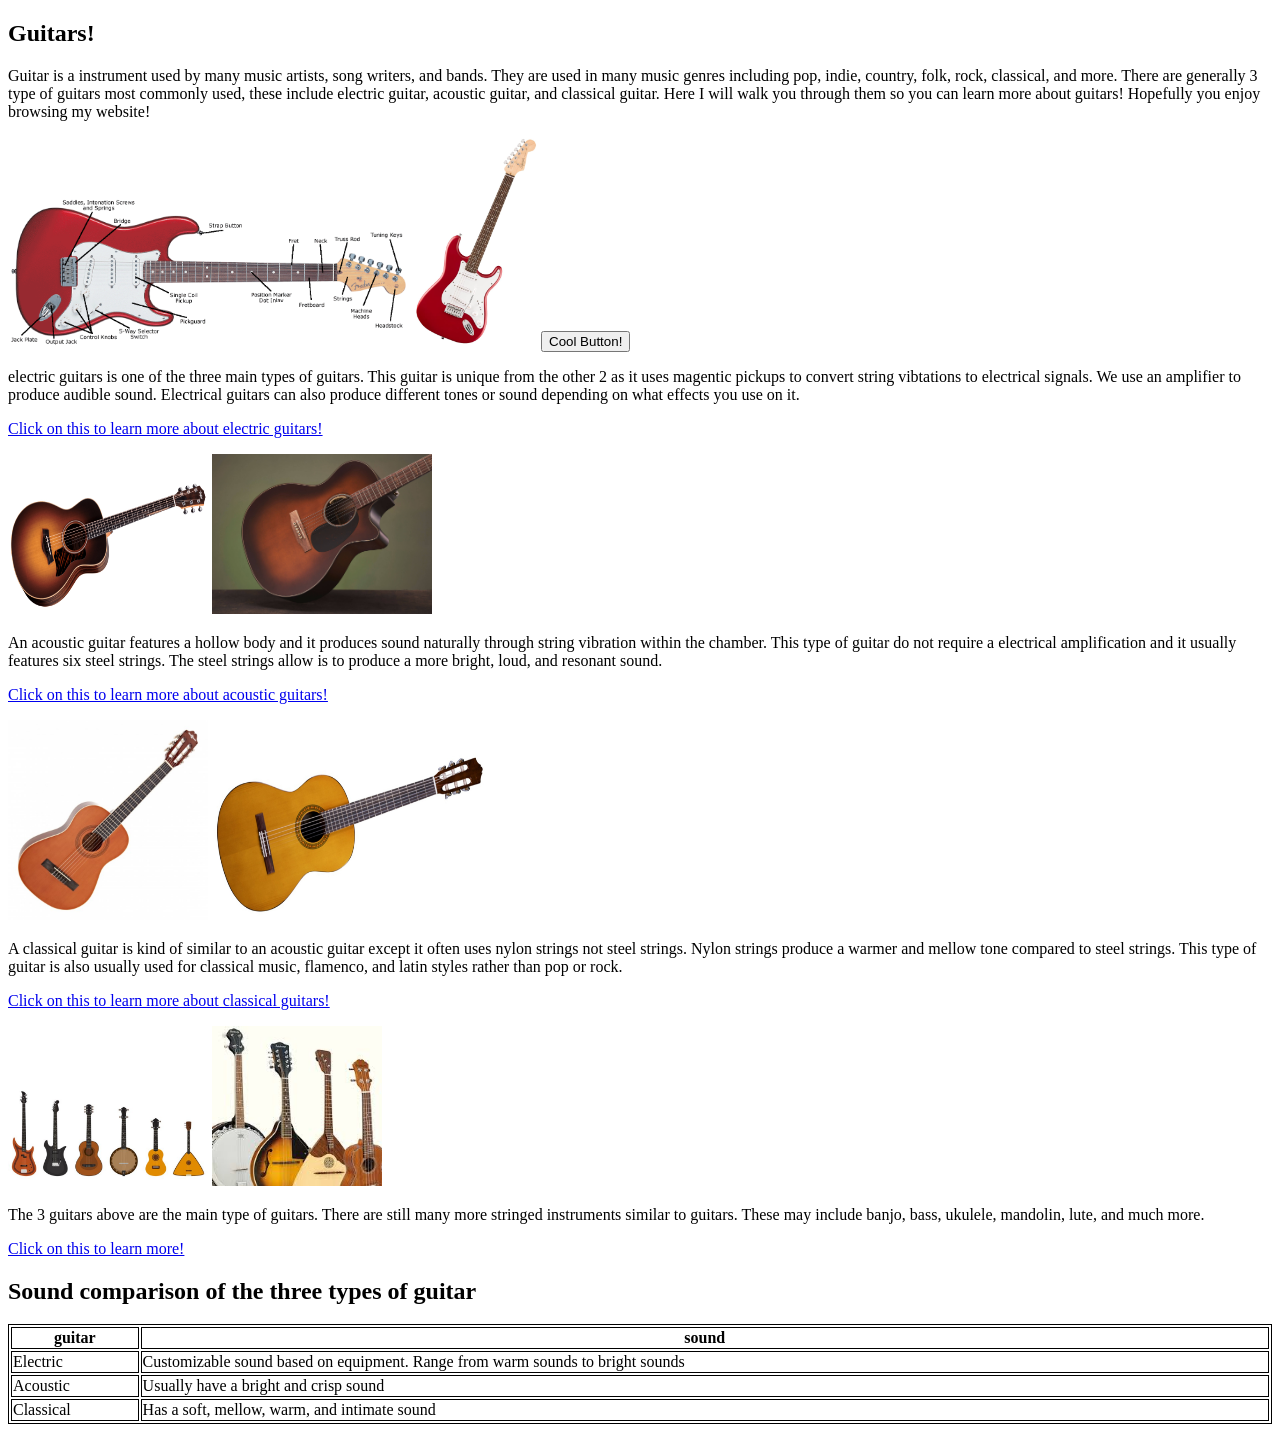
==== index.html @ 010d78f7 "last page almost finished" ====
<!DOCTYPE html>
<html>
  <head>
    <title>My website about guitars</title>
  </head>
<body>

    <h2>Guitars!</h2>
    <p>Guitar is a instrument used by many music artists, song writers, and bands. They are used in many music genres including pop, indie, country, folk, rock, classical, and more. There are generally 3 type of guitars most commonly used, these include electric guitar, acoustic guitar, and classical guitar. Here I will walk you through them so you can learn more about guitars! Hopefully you enjoy browsing my website!</p>
    <img src="/image/guitar.PNG" alt="electric guitar" style="width:400px;">
    <a href="https://www.amazon.com/Fender-Stratocaster-Electric-Beginner-Warranty/dp/B0CSLNNRSK?th=1"><img src="image/sdfsfs.PNG" alt="Stratocaster Guitar" style="width:125px"></a>
    <input type="button" onclick="alert('Clicking on the image to the left of the button will redirect you to amazon')" value="Cool Button!">
    <p>electric guitars is one of the three main types of guitars. This guitar is unique from the other 2 as it uses magentic pickups to convert string vibtations to electrical signals. We use an amplifier to produce audible sound. Electrical guitars can also produce different tones or sound depending on what effects you use on it.</p>
    <a href="./subpage1.html">Click on this to learn more about electric guitars!</a>
</body>
    <p><img src="/image/image.png" alt="acoustic guitar" width="200" height="150"> <img src="/image/image copy.png" alt="another acoustic guitar" width="220" height="160"></p>
    <p>An acoustic guitar features a hollow body and it produces sound naturally through string vibration within the chamber. This type of guitar do not require a electrical amplification and it usually features six steel strings. The steel strings allow is to produce a more bright, loud, and resonant sound.</p>
    <a href="./subpage2.html">Click on this to learn more about acoustic guitars!</a>
    <p><img src="/image/classical.png" alt="classical guitar" width="200" height="200"> <img src="/image/classical 2.png" alt="another classical guitar" width="280" height="200"></p>
    <p>A classical guitar is kind of similar to an acoustic guitar except it often uses nylon strings not steel strings. Nylon strings produce a warmer and mellow tone compared to steel strings. This type of guitar is also usually used for classical music, flamenco, and latin styles rather than pop or rock.</p>
    <a href="./subpage3.html">Click on this to learn more about classical guitars!</a>
    <p><img src="/image/whattttt.png" alt="similar guitars" width="200" height="100">  <img src="/image/stringed.png" alt="another photo of similar instruments" width="170" height="160"></p>
    <p>The 3 guitars above are the main type of guitars. There are still many more stringed instruments similar to guitars. These may include banjo, bass, ukulele, mandolin, lute, and much more.</p>
    <a href="./subpage4.html">Click on this to learn more!</a>
  <head>
<style>
table, th, td {
  border: 1px solid black;
}
</style>
</head>
<body>

<h2>Sound comparison of the three types of guitar</h2>
<table style="width:100%">
  <tr>
    <th>guitar</th>
    <th>sound</th> 
  </tr>
  <tr>
    <td>Electric</td>
    <td>Customizable sound based on equipment. Range from warm sounds to bright sounds</td>
  </tr>
  <tr>
    <td>Acoustic</td>
    <td>Usually have a bright and crisp sound</td>
  </tr>
  <tr>
    <td>Classical</td>
    <td>Has a soft, mellow, warm, and intimate sound</td>
  </tr>
</table>
</body>

</html>
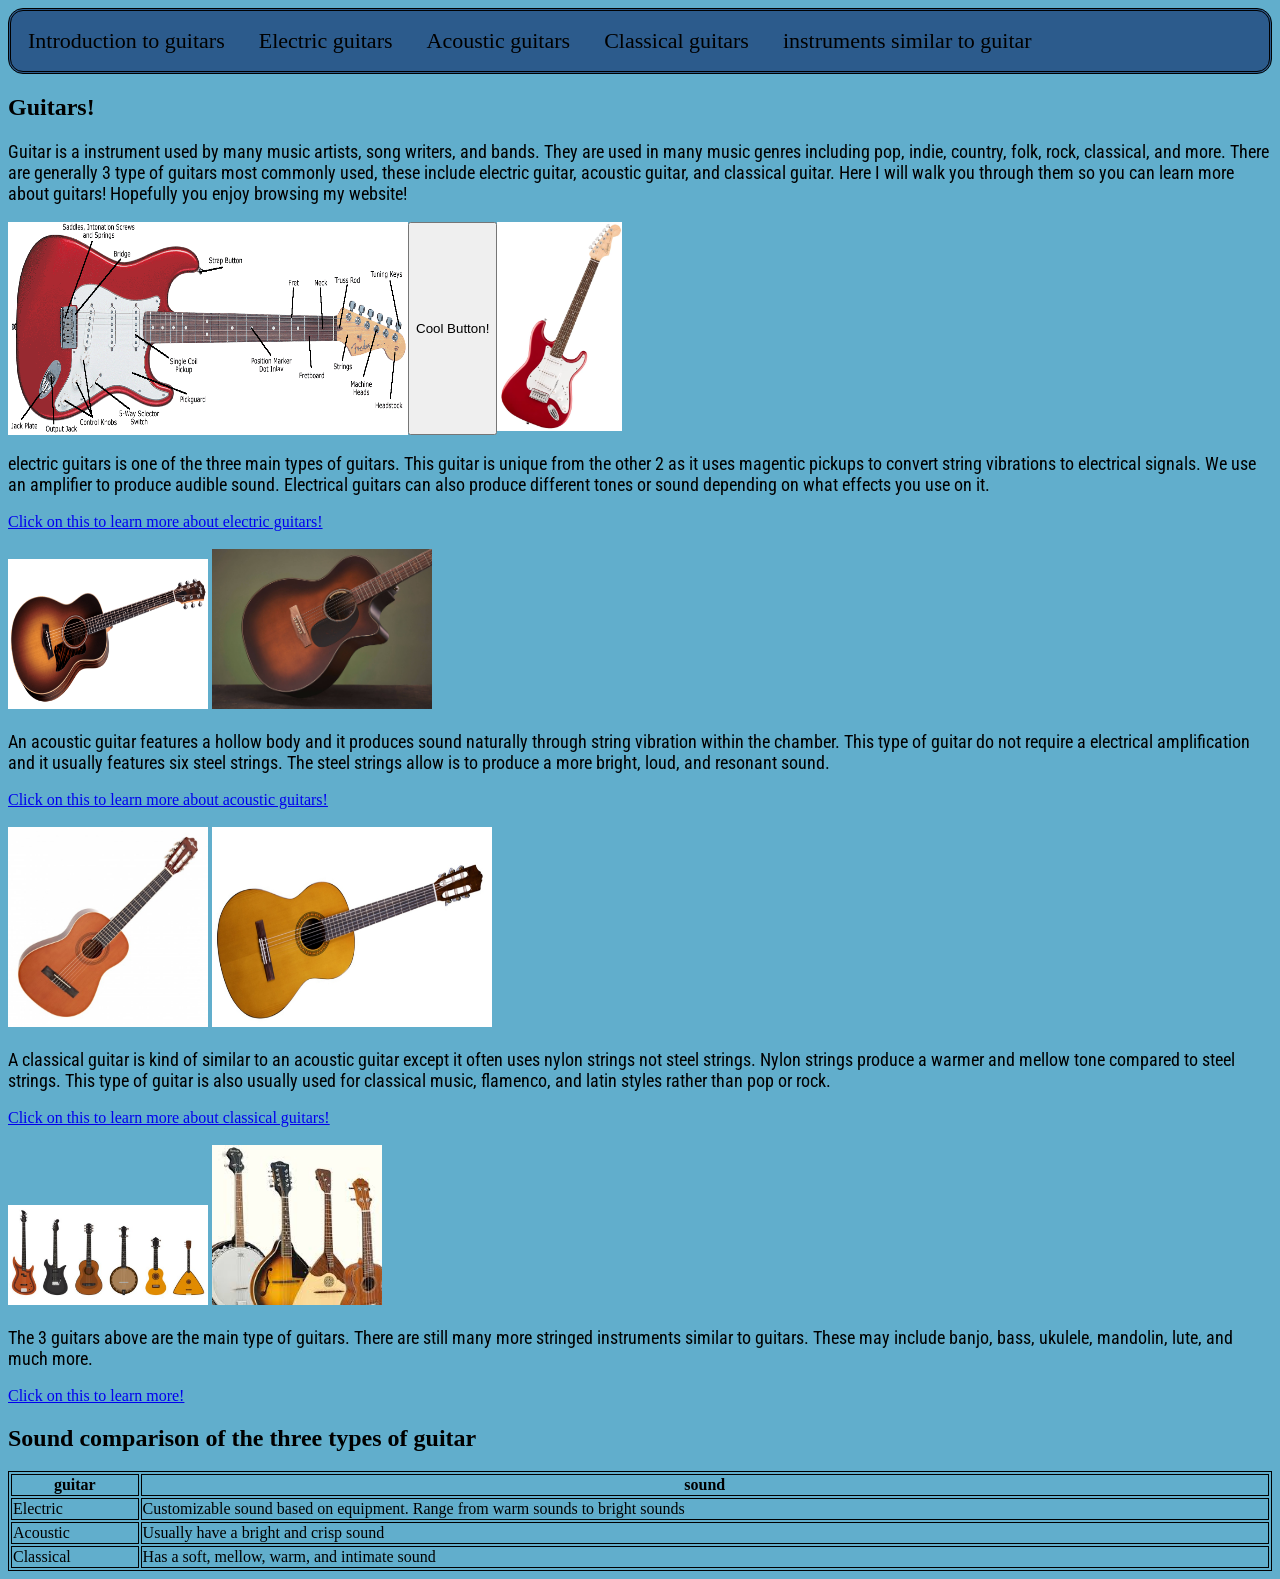
==== commit 12ffbf24: "style1" ====
--- a/index.html
+++ b/index.html
@@ -1,27 +1,43 @@
 <!DOCTYPE html>
 <html>
   <head>
+    <link rel="stylesheet" href="styles.css">
     <title>My website about guitars</title>
   </head>
 <body>
-
+  <nav class="navbar">
+    <ul>
+      <li><a href="index.html">Introduction to guitars</a></li>
+      <li><a href="subpage1.html">Electric guitars</a></li>
+      <li><a href="subpage2.html">Acoustic guitars</a></li>
+      <li><a href="subpage3.html">Classical guitars</a></li>
+      <li><a href="subpage4.html">instruments similar to guitar</a></li>
+   </ul>
+  </nav>
     <h2>Guitars!</h2>
+    <link rel="preconnect" href="https://fonts.googleapis.com">
+<link rel="preconnect" href="https://fonts.gstatic.com" crossorigin>
+<link href="https://fonts.googleapis.com/css2?family=Roboto+Condensed:ital,wght@0,100..900;1,100..900&display=swap" rel="stylesheet">
     <p>Guitar is a instrument used by many music artists, song writers, and bands. They are used in many music genres including pop, indie, country, folk, rock, classical, and more. There are generally 3 type of guitars most commonly used, these include electric guitar, acoustic guitar, and classical guitar. Here I will walk you through them so you can learn more about guitars! Hopefully you enjoy browsing my website!</p>
+    <div class="elec">
     <img src="/image/guitar.PNG" alt="electric guitar" style="width:400px;">
+    <input type="button" onclick="alert('Clicking on the image to the right of the button will redirect you to amazon')" value="Cool Button!">
     <a href="https://www.amazon.com/Fender-Stratocaster-Electric-Beginner-Warranty/dp/B0CSLNNRSK?th=1"><img src="image/sdfsfs.PNG" alt="Stratocaster Guitar" style="width:125px"></a>
-    <input type="button" onclick="alert('Clicking on the image to the left of the button will redirect you to amazon')" value="Cool Button!">
-    <p>electric guitars is one of the three main types of guitars. This guitar is unique from the other 2 as it uses magentic pickups to convert string vibtations to electrical signals. We use an amplifier to produce audible sound. Electrical guitars can also produce different tones or sound depending on what effects you use on it.</p>
-    <a href="./subpage1.html">Click on this to learn more about electric guitars!</a>
-</body>
-    <p><img src="/image/image.png" alt="acoustic guitar" width="200" height="150"> <img src="/image/image copy.png" alt="another acoustic guitar" width="220" height="160"></p>
+    <p>electric guitars is one of the three main types of guitars. This guitar is unique from the other 2 as it uses magentic pickups to convert string vibrations to electrical signals. We use an amplifier to produce audible sound. Electrical guitars can also produce different tones or sound depending on what effects you use on it.</p>
+     <a href="./subpage1.html">Click on this to learn more about electric guitars!</a>
+    </div>
+      <div class="accoustic">
+    <p><img src="/image/image.png" alt="acoustic guitar" width="200" height="150"> <img src="/image/image copy.png" alt="another acoustic guitar" width="220" height="160"></p> 
     <p>An acoustic guitar features a hollow body and it produces sound naturally through string vibration within the chamber. This type of guitar do not require a electrical amplification and it usually features six steel strings. The steel strings allow is to produce a more bright, loud, and resonant sound.</p>
     <a href="./subpage2.html">Click on this to learn more about acoustic guitars!</a>
+      </div>
     <p><img src="/image/classical.png" alt="classical guitar" width="200" height="200"> <img src="/image/classical 2.png" alt="another classical guitar" width="280" height="200"></p>
     <p>A classical guitar is kind of similar to an acoustic guitar except it often uses nylon strings not steel strings. Nylon strings produce a warmer and mellow tone compared to steel strings. This type of guitar is also usually used for classical music, flamenco, and latin styles rather than pop or rock.</p>
     <a href="./subpage3.html">Click on this to learn more about classical guitars!</a>
     <p><img src="/image/whattttt.png" alt="similar guitars" width="200" height="100">  <img src="/image/stringed.png" alt="another photo of similar instruments" width="170" height="160"></p>
     <p>The 3 guitars above are the main type of guitars. There are still many more stringed instruments similar to guitars. These may include banjo, bass, ukulele, mandolin, lute, and much more.</p>
     <a href="./subpage4.html">Click on this to learn more!</a>
+  </body>
   <head>
 <style>
 table, th, td {
--- a/styles.css
+++ b/styles.css
@@ -0,0 +1,85 @@
+body {
+  background-color: #248fb9b7;
+}
+.navbar ul {
+  list-style-type: none;
+  background-color: rgba(41, 85, 136, 0.925);
+  margin: 0px;
+  padding: 0px;
+  overflow: hidden;
+  border-style:double;
+  border-radius: 15px;
+  font-size:22px;
+}
+.navbar a{
+  color: rgb(0, 0, 0);
+  text-decoration: none;
+  padding: 17px;
+  display: block;
+  text-align: center;
+}
+.navbar a:hover{
+  background-color: rgba(82, 163, 196, 0.925);
+}
+.navbar li{
+  float: left;
+}
+p {
+font-size: 18px;
+font-family: "Roboto Condensed", sans-serif;
+font-weight: 400;
+}
+
+.elec {
+  display: flex;
+  flex-direction:inherit;
+  flex-wrap: wrap; 
+  justify-content: flex-start;
+  align-content: flex-start;
+}
+.lute {
+  display: flex;
+  flex-direction:row;
+  flex-wrap: nowrap; 
+  justify-content: flex-start;
+  align-content: flex-start;
+}
+.lute1 {
+  font-size:27px;
+}
+.mandolin {
+  display: flex;
+  flex-direction:row-reverse;
+  flex-wrap: nowrap; 
+  justify-content: flex-end;
+  align-content: flex-end;
+}
+.mandolin1 {
+   font-size:27px;
+}
+.intre {
+font-size:28px
+}
+.headingintrustments {
+  font-size:40px
+}
+.ukulele {
+  display: flex;
+  flex-direction:row;
+  flex-wrap: nowrap; 
+  justify-content: flex-start;
+  align-content: flex-start;
+}
+.ukulele1 {
+  font-size:27px;
+}
+.banjo {
+  display: flex;
+  flex-direction:row-reverse;
+  flex-wrap: nowrap; 
+  justify-content: flex-end;
+  align-content: flex-end;
+}
+.banjo1 {
+   font-size:27px;
+}
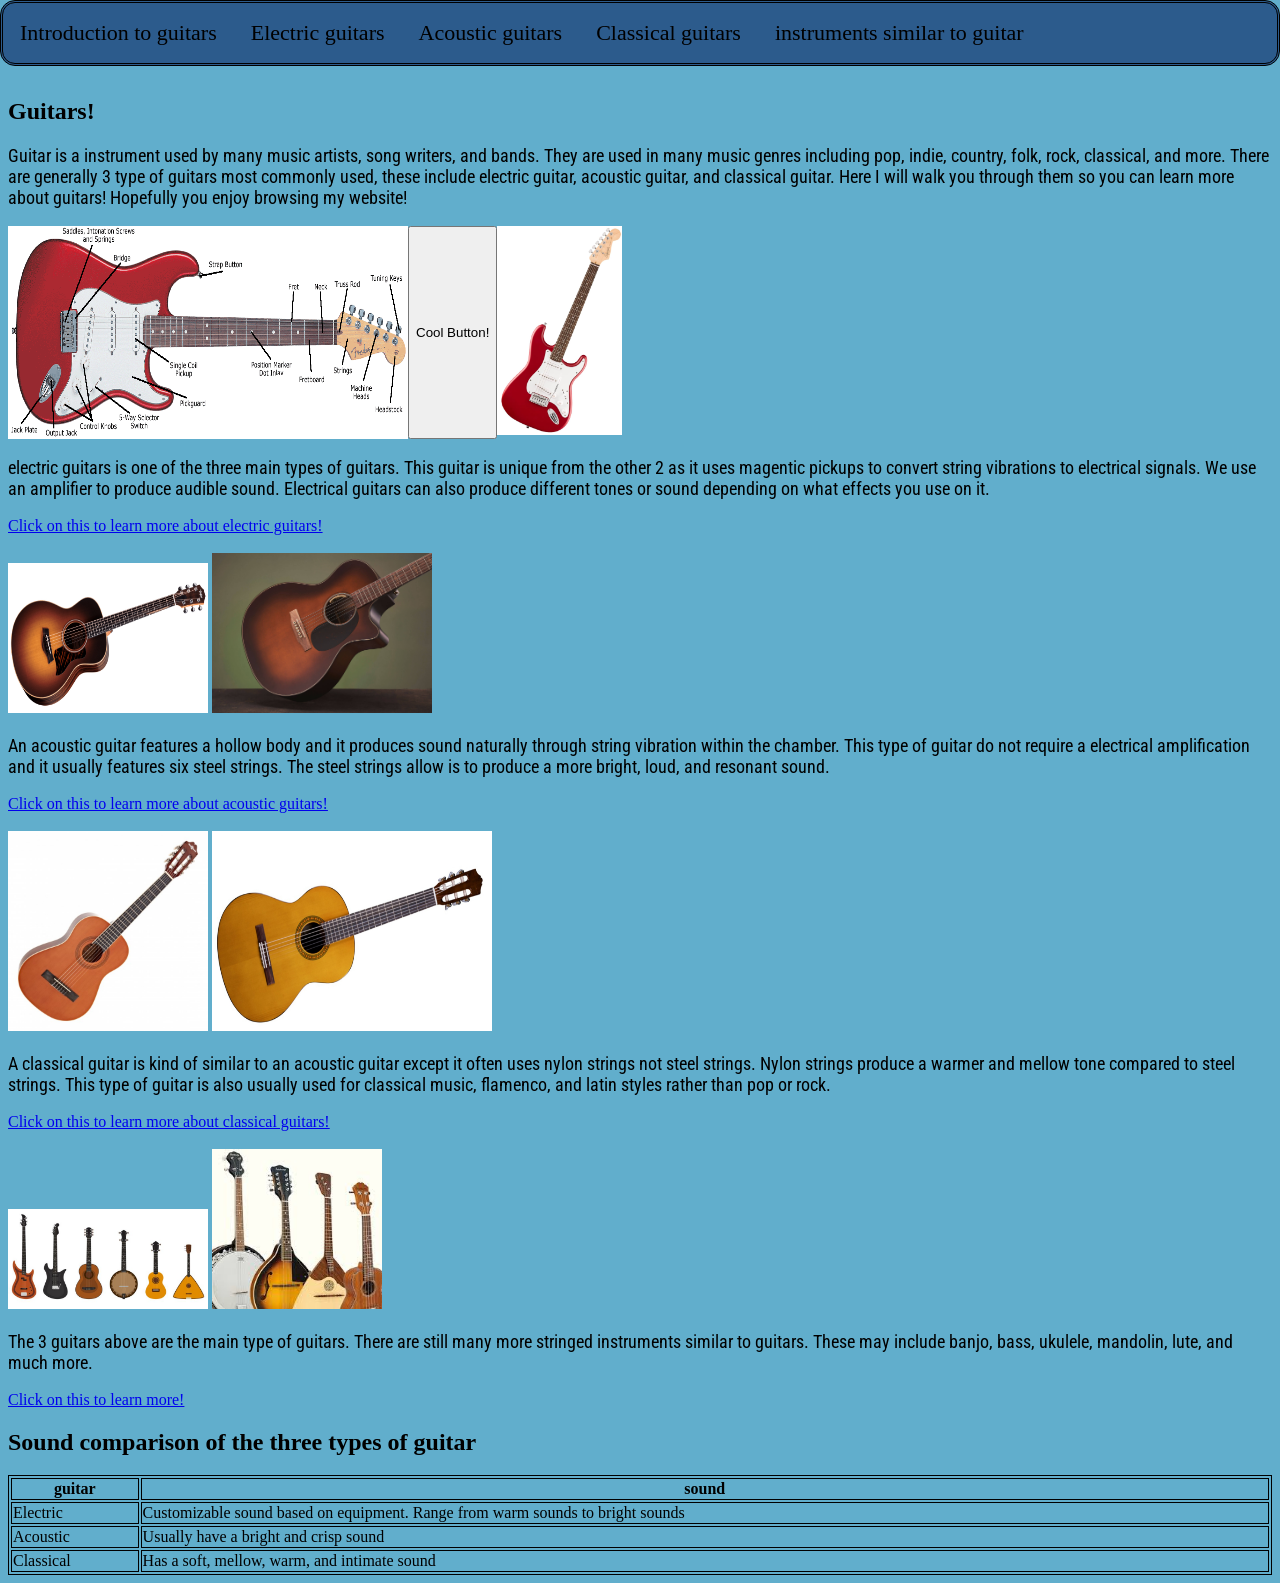
==== commit 06912850: "one java" ====
--- a/index.html
+++ b/index.html
@@ -67,5 +67,5 @@
   </tr>
 </table>
 </body>
-
+<script src="script.js"></script>
 </html>
--- a/styles.css
+++ b/styles.css
@@ -1,28 +1,45 @@
 body {
   background-color: #248fb9b7;
 }
+.navbar {
+  position: fixed; /* so it stays at top */
+  top: 0;
+  left: 0;
+  right: 0;
+  z-index: 1000;
+  transition: top 0.3s; /* smooth hide/show */
+}
+
 .navbar ul {
   list-style-type: none;
   background-color: rgba(41, 85, 136, 0.925);
   margin: 0px;
   padding: 0px;
   overflow: hidden;
-  border-style:double;
+  border-style: double;
   border-radius: 15px;
-  font-size:22px;
+  font-size: 22px;
 }
-.navbar a{
+
+.navbar li {
+  float: left;
+}
+
+.navbar a {
   color: rgb(0, 0, 0);
   text-decoration: none;
   padding: 17px;
   display: block;
   text-align: center;
 }
-.navbar a:hover{
+
+.navbar a:hover {
   background-color: rgba(82, 163, 196, 0.925);
 }
-.navbar li{
-  float: left;
+
+/* more padding so content doesn't hide behind navbar */
+body {
+  padding-top: 70px; 
 }
 p {
 font-size: 18px;
@@ -45,7 +62,7 @@
   align-content: flex-start;
 }
 .lute1 {
-  font-size:27px;
+  font-size:25px;
 }
 .mandolin {
   display: flex;
@@ -55,13 +72,13 @@
   align-content: flex-end;
 }
 .mandolin1 {
-   font-size:27px;
+   font-size:25px;
 }
 .intre {
-font-size:28px
+font-size:26px
 }
 .headingintrustments {
-  font-size:40px
+  font-size:30px
 }
 .ukulele {
   display: flex;
@@ -71,7 +88,7 @@
   align-content: flex-start;
 }
 .ukulele1 {
-  font-size:27px;
+  font-size:25px;
 }
 .banjo {
   display: flex;
@@ -81,5 +98,5 @@
   align-content: flex-end;
 }
 .banjo1 {
-   font-size:27px;
+   font-size:25px;
 }
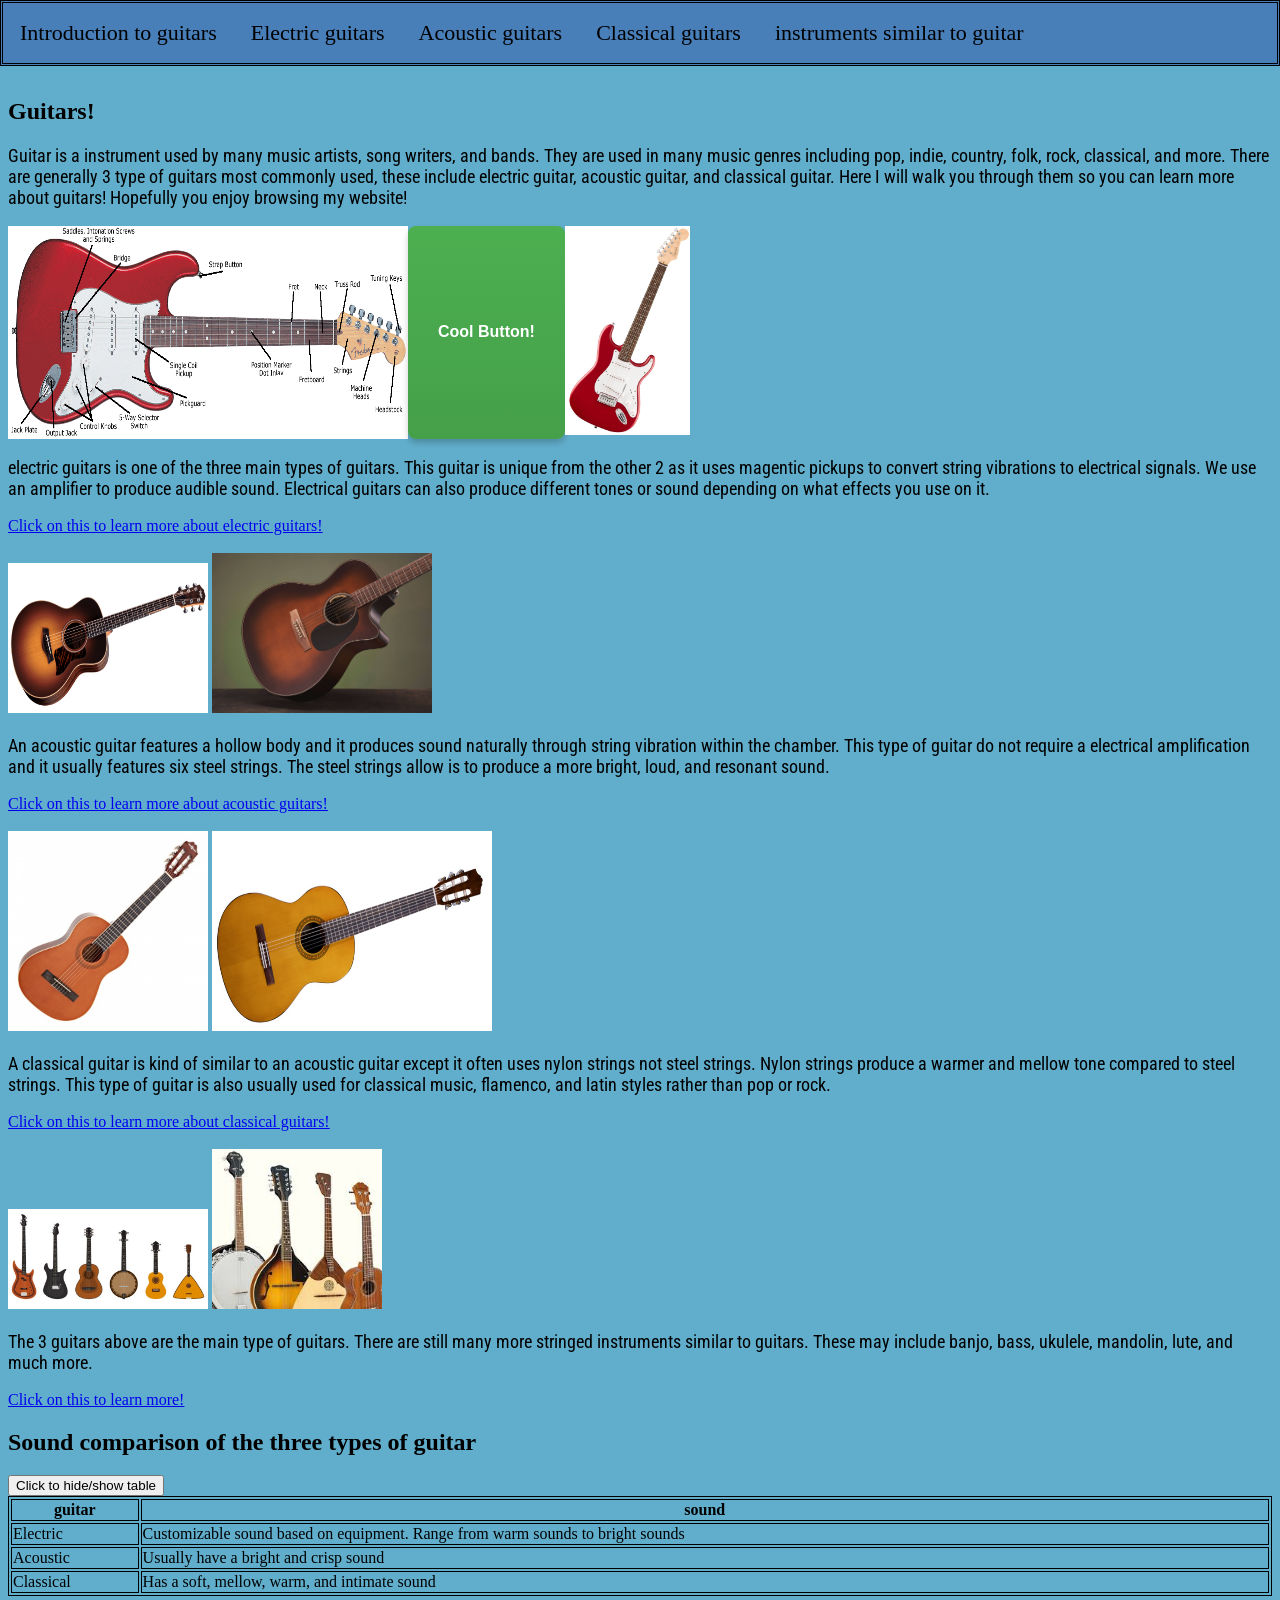
==== commit 7141c0fb: "added more java" ====
--- a/index.html
+++ b/index.html
@@ -21,7 +21,7 @@
     <p>Guitar is a instrument used by many music artists, song writers, and bands. They are used in many music genres including pop, indie, country, folk, rock, classical, and more. There are generally 3 type of guitars most commonly used, these include electric guitar, acoustic guitar, and classical guitar. Here I will walk you through them so you can learn more about guitars! Hopefully you enjoy browsing my website!</p>
     <div class="elec">
     <img src="/image/guitar.PNG" alt="electric guitar" style="width:400px;">
-    <input type="button" onclick="alert('Clicking on the image to the right of the button will redirect you to amazon')" value="Cool Button!">
+    <input type="button" value="Cool Button!">
     <a href="https://www.amazon.com/Fender-Stratocaster-Electric-Beginner-Warranty/dp/B0CSLNNRSK?th=1"><img src="image/sdfsfs.PNG" alt="Stratocaster Guitar" style="width:125px"></a>
     <p>electric guitars is one of the three main types of guitars. This guitar is unique from the other 2 as it uses magentic pickups to convert string vibrations to electrical signals. We use an amplifier to produce audible sound. Electrical guitars can also produce different tones or sound depending on what effects you use on it.</p>
      <a href="./subpage1.html">Click on this to learn more about electric guitars!</a>
@@ -46,8 +46,10 @@
 </style>
 </head>
 <body>
+<h2>Sound comparison of the three types of guitar</h2>
+  <button onclick="myFunction()">Click to hide/show table</button>
 
-<h2>Sound comparison of the three types of guitar</h2>
+<div id="myDIV">
 <table style="width:100%">
   <tr>
     <th>guitar</th>
@@ -66,6 +68,8 @@
     <td>Has a soft, mellow, warm, and intimate sound</td>
   </tr>
 </table>
+</div>
 </body>
 <script src="script.js"></script>
+<script src="script2.js"></script>
 </html>
--- a/styles.css
+++ b/styles.css
@@ -12,12 +12,12 @@
 
 .navbar ul {
   list-style-type: none;
-  background-color: rgba(41, 85, 136, 0.925);
+  background-color: rgba(71, 124, 184, 0.925);
   margin: 0px;
   padding: 0px;
   overflow: hidden;
-  border-style: double;
-  border-radius: 15px;
+  border-style:double;
+  border-radius: 0px;
   font-size: 22px;
 }
 
@@ -60,6 +60,7 @@
   flex-wrap: nowrap; 
   justify-content: flex-start;
   align-content: flex-start;
+  gap: 20px;
 }
 .lute1 {
   font-size:25px;
@@ -86,6 +87,7 @@
   flex-wrap: nowrap; 
   justify-content: flex-start;
   align-content: flex-start;
+  gap: 20px;
 }
 .ukulele1 {
   font-size:25px;
@@ -100,3 +102,33 @@
 .banjo1 {
    font-size:25px;
 }
+input[type="button"] {
+  padding: 12px 30px;               
+  font-size: 16px;
+  font-weight: bold;
+  background: linear-gradient(to bottom, #4CAF50, #45A049); 
+  color: white;
+  border: none;
+  border-radius: 8px;               
+  cursor: pointer;
+  box-shadow: 0 4px 6px rgba(0,0,0,0.2); 
+  transition: transform 0.1s, background 0.1s, box-shadow 0.1s;
+}
+
+/* Hover effect */
+input[type="button"]:hover {
+  background: linear-gradient(to bottom, #45A049, #3e8e41);
+  box-shadow: 0 6px 8px rgba(0,0,0,0.25);
+}
+
+/* Pressed effect */
+input[type="button"].pressed,
+input[type="button"]:active {
+  transform: scale(0.95);           
+  background: linear-gradient(to bottom, #3e8e41, #2e6b31); /* darker color */
+  box-shadow: 0 2px 4px rgba(0,0,0,0.2); 
+}
+.dark-mode {
+  background-color: rgb(23, 108, 142);
+  color: white;
+}
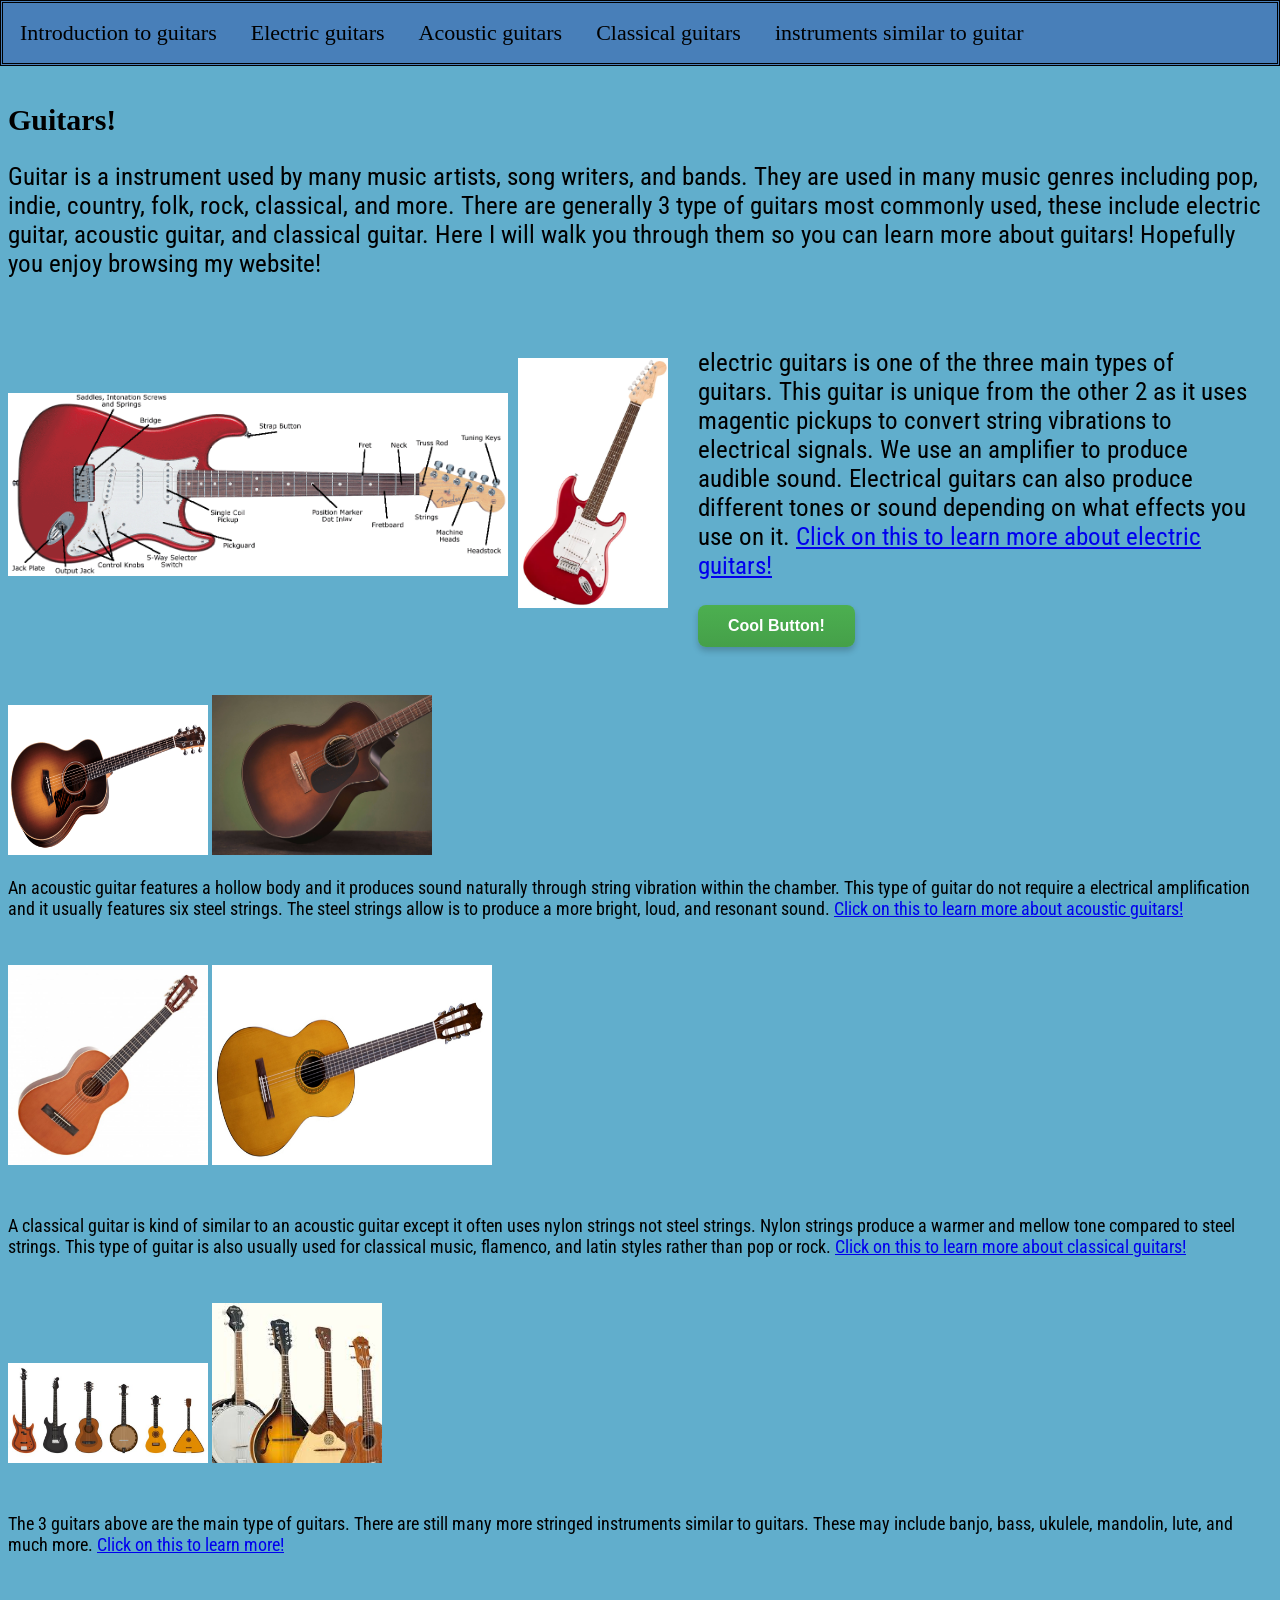
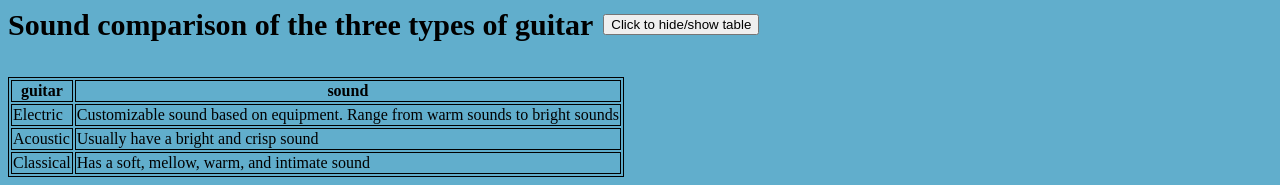
==== commit a469983c: "one page done style" ====
--- a/index.html
+++ b/index.html
@@ -2,6 +2,7 @@
 <html>
   <head>
     <link rel="stylesheet" href="styles.css">
+    <link rel="stylesheet" href="stylehomepage.css">
     <title>My website about guitars</title>
   </head>
 <body>
@@ -18,25 +19,22 @@
     <link rel="preconnect" href="https://fonts.googleapis.com">
 <link rel="preconnect" href="https://fonts.gstatic.com" crossorigin>
 <link href="https://fonts.googleapis.com/css2?family=Roboto+Condensed:ital,wght@0,100..900;1,100..900&display=swap" rel="stylesheet">
-    <p>Guitar is a instrument used by many music artists, song writers, and bands. They are used in many music genres including pop, indie, country, folk, rock, classical, and more. There are generally 3 type of guitars most commonly used, these include electric guitar, acoustic guitar, and classical guitar. Here I will walk you through them so you can learn more about guitars! Hopefully you enjoy browsing my website!</p>
+    <p class="textintro">Guitar is a instrument used by many music artists, song writers, and bands. They are used in many music genres including pop, indie, country, folk, rock, classical, and more. There are generally 3 type of guitars most commonly used, these include electric guitar, acoustic guitar, and classical guitar. Here I will walk you through them so you can learn more about guitars! Hopefully you enjoy browsing my website!</p>
     <div class="elec">
-    <img src="/image/guitar.PNG" alt="electric guitar" style="width:400px;">
+    <img src="/image/guitar.PNG" alt="electric guitar" style="width:500px;">
+    <a href="https://www.amazon.com/Fender-Stratocaster-Electric-Beginner-Warranty/dp/B0CSLNNRSK?th=1"><img src="image/sdfsfs.PNG" alt="Stratocaster Guitar" style="width:150px"></a>
+    <div class="eleclink">
+    <p class="elec1">electric guitars is one of the three main types of guitars. This guitar is unique from the other 2 as it uses magentic pickups to convert string vibrations to electrical signals. We use an amplifier to produce audible sound. Electrical guitars can also produce different tones or sound depending on what effects you use on it. <a href="./subpage1.html">Click on this to learn more about electric guitars!</a></p> 
     <input type="button" value="Cool Button!">
-    <a href="https://www.amazon.com/Fender-Stratocaster-Electric-Beginner-Warranty/dp/B0CSLNNRSK?th=1"><img src="image/sdfsfs.PNG" alt="Stratocaster Guitar" style="width:125px"></a>
-    <p>electric guitars is one of the three main types of guitars. This guitar is unique from the other 2 as it uses magentic pickups to convert string vibrations to electrical signals. We use an amplifier to produce audible sound. Electrical guitars can also produce different tones or sound depending on what effects you use on it.</p>
-     <a href="./subpage1.html">Click on this to learn more about electric guitars!</a>
     </div>
       <div class="accoustic">
     <p><img src="/image/image.png" alt="acoustic guitar" width="200" height="150"> <img src="/image/image copy.png" alt="another acoustic guitar" width="220" height="160"></p> 
-    <p>An acoustic guitar features a hollow body and it produces sound naturally through string vibration within the chamber. This type of guitar do not require a electrical amplification and it usually features six steel strings. The steel strings allow is to produce a more bright, loud, and resonant sound.</p>
-    <a href="./subpage2.html">Click on this to learn more about acoustic guitars!</a>
+    <p>An acoustic guitar features a hollow body and it produces sound naturally through string vibration within the chamber. This type of guitar do not require a electrical amplification and it usually features six steel strings. The steel strings allow is to produce a more bright, loud, and resonant sound. <a href="./subpage2.html">Click on this to learn more about acoustic guitars!</a></p> 
       </div>
     <p><img src="/image/classical.png" alt="classical guitar" width="200" height="200"> <img src="/image/classical 2.png" alt="another classical guitar" width="280" height="200"></p>
-    <p>A classical guitar is kind of similar to an acoustic guitar except it often uses nylon strings not steel strings. Nylon strings produce a warmer and mellow tone compared to steel strings. This type of guitar is also usually used for classical music, flamenco, and latin styles rather than pop or rock.</p>
-    <a href="./subpage3.html">Click on this to learn more about classical guitars!</a>
+    <p>A classical guitar is kind of similar to an acoustic guitar except it often uses nylon strings not steel strings. Nylon strings produce a warmer and mellow tone compared to steel strings. This type of guitar is also usually used for classical music, flamenco, and latin styles rather than pop or rock. <a href="./subpage3.html">Click on this to learn more about classical guitars!</a></p>
     <p><img src="/image/whattttt.png" alt="similar guitars" width="200" height="100">  <img src="/image/stringed.png" alt="another photo of similar instruments" width="170" height="160"></p>
-    <p>The 3 guitars above are the main type of guitars. There are still many more stringed instruments similar to guitars. These may include banjo, bass, ukulele, mandolin, lute, and much more.</p>
-    <a href="./subpage4.html">Click on this to learn more!</a>
+    <p>The 3 guitars above are the main type of guitars. There are still many more stringed instruments similar to guitars. These may include banjo, bass, ukulele, mandolin, lute, and much more. <a href="./subpage4.html">Click on this to learn more!</a></p>
   </body>
   <head>
 <style>
--- a/styles.css
+++ b/styles.css
@@ -46,7 +46,6 @@
 font-family: "Roboto Condensed", sans-serif;
 font-weight: 400;
 }
-
 .elec {
   display: flex;
   flex-direction:inherit;
@@ -63,7 +62,7 @@
   gap: 20px;
 }
 .lute1 {
-  font-size:25px;
+  font-size:27px;
 }
 .mandolin {
   display: flex;
@@ -73,13 +72,13 @@
   align-content: flex-end;
 }
 .mandolin1 {
-   font-size:25px;
+   font-size:27px;
 }
 .intre {
-font-size:26px
+font-size:30px;
 }
 .headingintrustments {
-  font-size:30px
+  font-size:32px;
 }
 .ukulele {
   display: flex;
@@ -90,7 +89,7 @@
   gap: 20px;
 }
 .ukulele1 {
-  font-size:25px;
+  font-size:27px;
 }
 .banjo {
   display: flex;
@@ -100,7 +99,7 @@
   align-content: flex-end;
 }
 .banjo1 {
-   font-size:25px;
+   font-size:27px;
 }
 input[type="button"] {
   padding: 12px 30px;               
@@ -132,3 +131,54 @@
   background-color: rgb(23, 108, 142);
   color: white;
 }
+.intres {
+  font-size: 25px;
+}
+h2 {
+  font-size: 30px;
+}
+.brands {
+  font-size: 25px;
+}
+.listclass {
+  display: flex;
+  align-items: center; 
+  justify-content: flex-end;
+  gap: 10px;           
+}
+
+.list {
+  flex: 1;
+  font-size: 25px;             
+}
+
+.wraps {
+  float: left;    
+  margin: 10px;  
+  width: 220px;   
+  height: auto;
+}
+
+.container {
+  display: flex;
+  flex-direction: row-reverse; 
+  justify-content: flex-end;    
+  align-items: center;
+  gap: 20px;
+}
+.effectimages {
+  display: flex;
+  flex-wrap: wrap; 
+  gap: 10px;
+  flex-shrink: 0; 
+}
+
+.effects {
+  font-size: 22px;
+}
+.textss {
+  font-size: 25px;
+}
+.linket {
+  font-size:20px;
+}
--- a/stylehomepage.css
+++ b/stylehomepage.css
@@ -0,0 +1,17 @@
+.textintro {
+    font-size: 25px;
+}
+.eleclink {
+    font-size: 25px;
+    flex: 1;
+    padding: 20px;
+}
+.elec1 {
+    font-size: 25px;
+    flex: 1;
+}
+.elec {
+  display: flex; /* Enables flexbox */
+  align-items: center; /* Aligns items to the top */
+  gap: 10px; /* Space between images and text */
+}
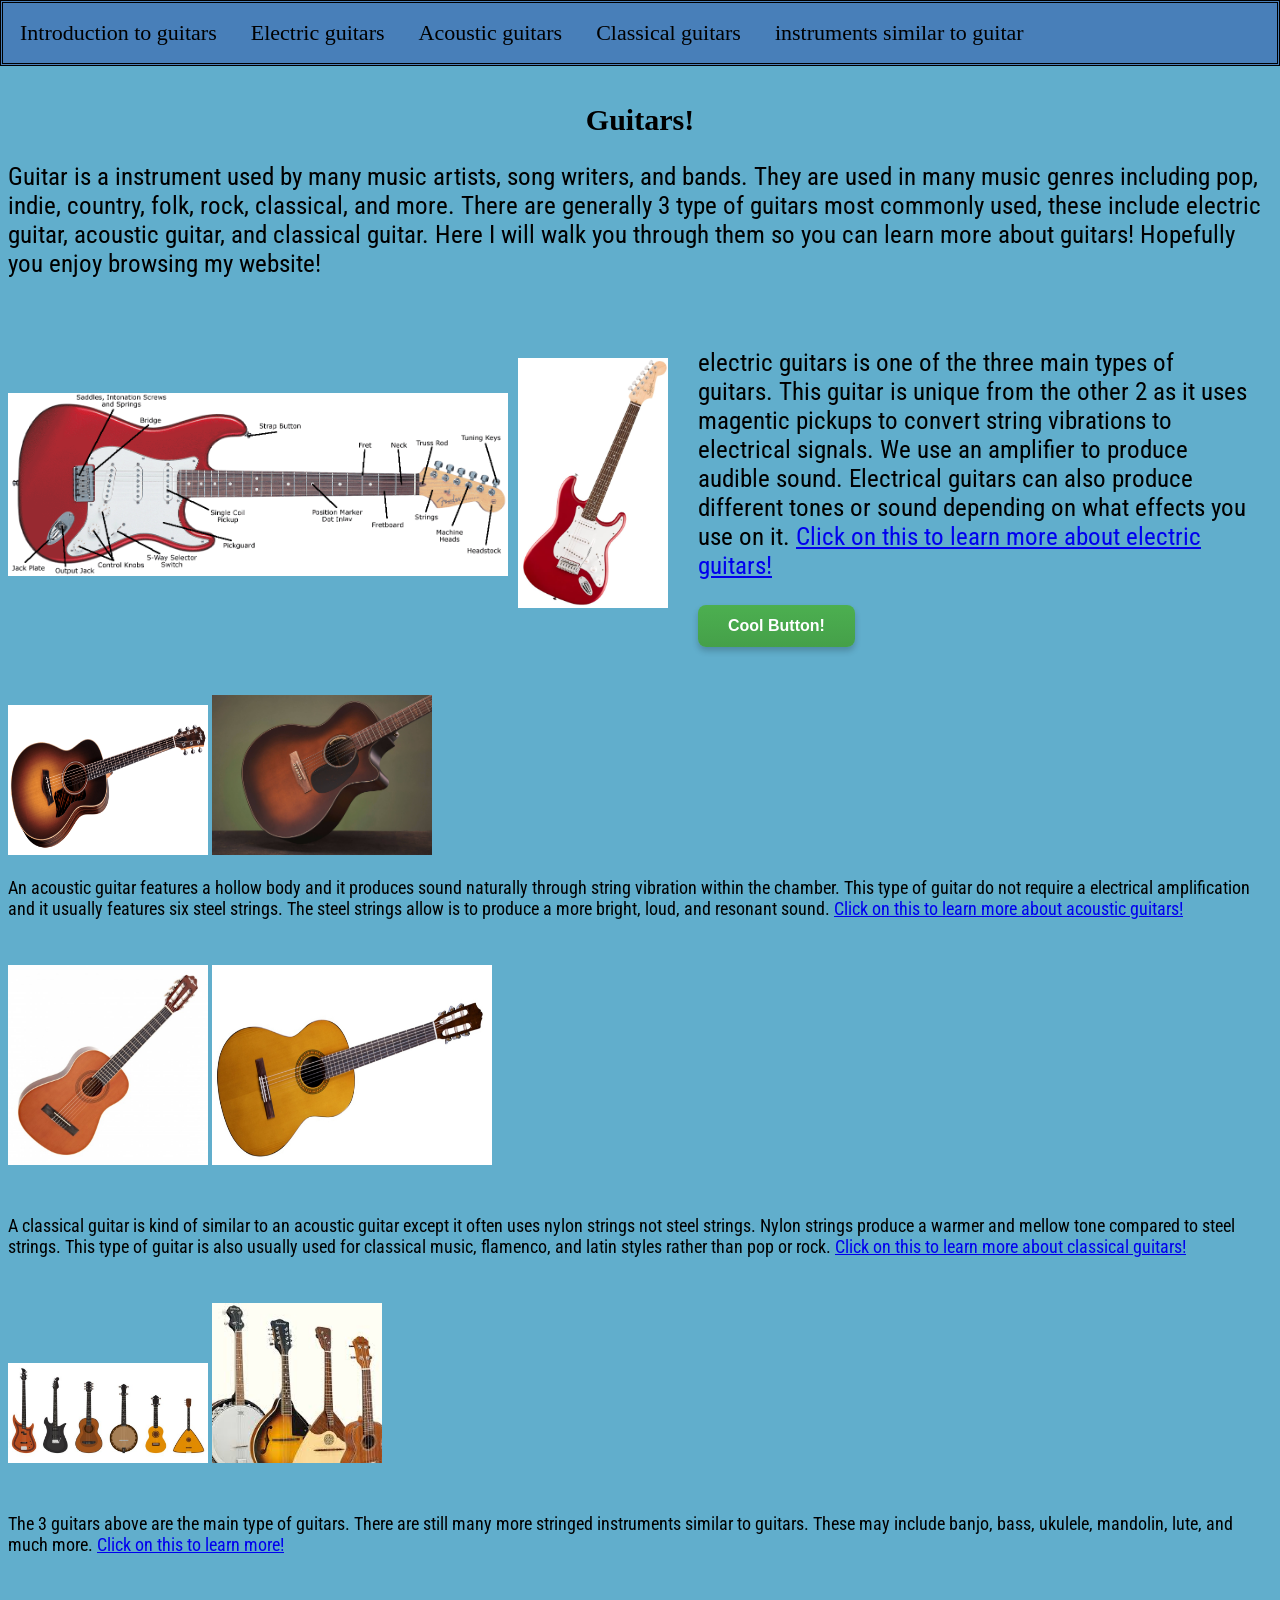
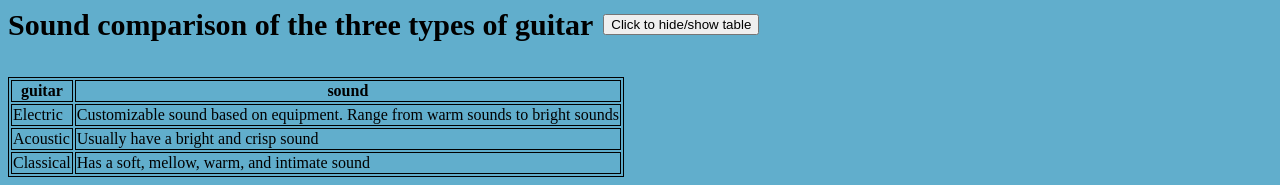
==== commit fb922b37: "finished two mroe pages" ====
--- a/index.html
+++ b/index.html
@@ -45,7 +45,7 @@
 </head>
 <body>
 <h2>Sound comparison of the three types of guitar</h2>
-  <button onclick="myFunction()">Click to hide/show table</button>
+<button onclick="myFunction()">Click to hide/show table</button>
 
 <div id="myDIV">
 <table style="width:100%">
--- a/styles.css
+++ b/styles.css
@@ -114,13 +114,13 @@
   transition: transform 0.1s, background 0.1s, box-shadow 0.1s;
 }
 
-/* Hover effect */
+
 input[type="button"]:hover {
   background: linear-gradient(to bottom, #45A049, #3e8e41);
   box-shadow: 0 6px 8px rgba(0,0,0,0.25);
 }
 
-/* Pressed effect */
+
 input[type="button"].pressed,
 input[type="button"]:active {
   transform: scale(0.95);           
@@ -181,4 +181,58 @@
 }
 .linket {
   font-size:20px;
+}
+
+.list {
+  display: flex;
+  flex-direction: column;
+  align-items: center;
+  text-align: center; 
+}
+
+ol {
+  list-style-type: none;
+  padding: 0;
+  width: 100%;
+  max-width: 250px;
+}
+
+ol li {
+  background: #49a859; 
+  margin-bottom: 8px;
+  border-radius: 4px;   /* rounded a little */
+  overflow: hidden;    
+}
+
+ol li a {
+  display: block;      /* link fills the whole box */
+  padding: 12px;       
+  text-decoration: none;
+  color: rgb(0, 0, 0);        
+  width: 100%;
+  box-sizing: border-box; 
+}
+
+/* Hover effect for the buttons */
+ol li:hover {
+  background: #3d8c4a;
+}
+h4 {
+  font-size: 30px;
+  text-align: center;
+}
+h5 {
+  font-size: 26px;
+}
+h2 {
+    text-align: center;
+}
+.imagesbands {
+  display: flex;
+  justify-content: center; 
+  gap: 15px;              
+  flex-wrap: wrap; 
+}
+.banjo {
+  max-width: 1500px;
 }
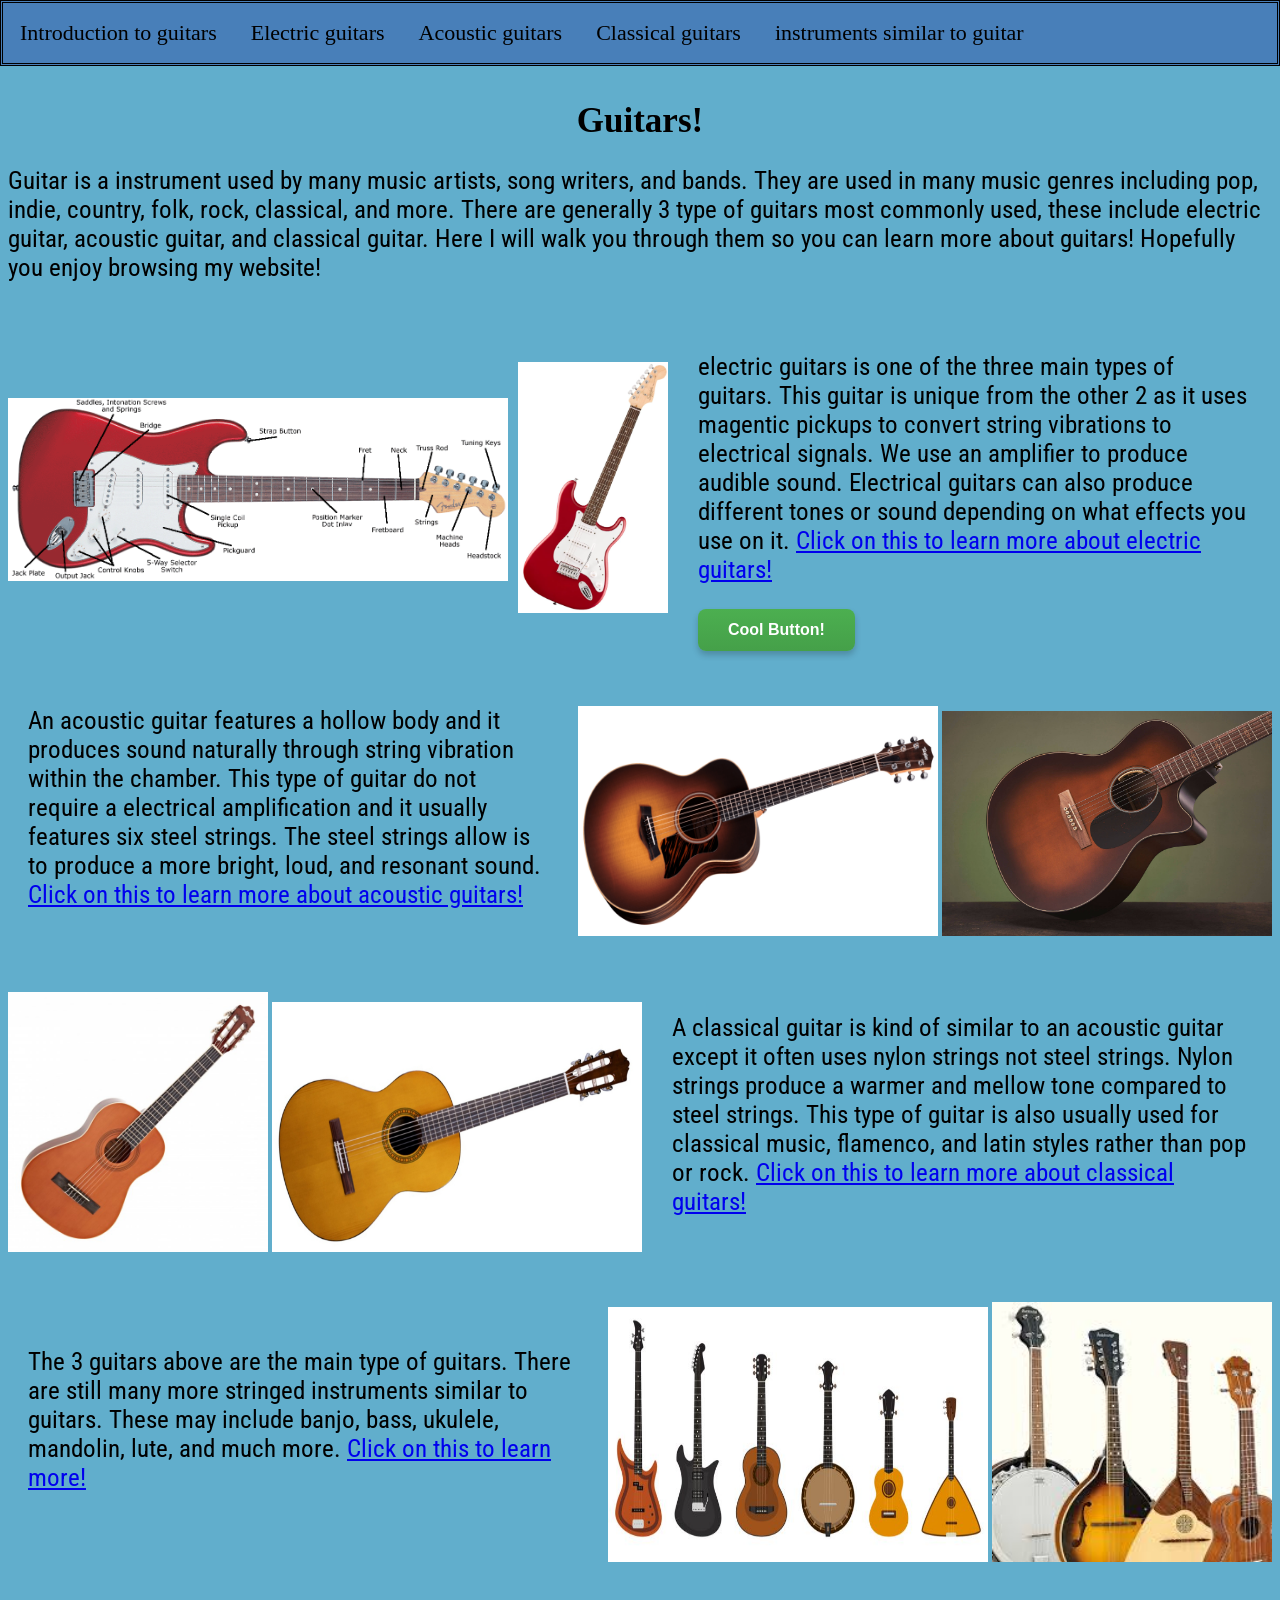
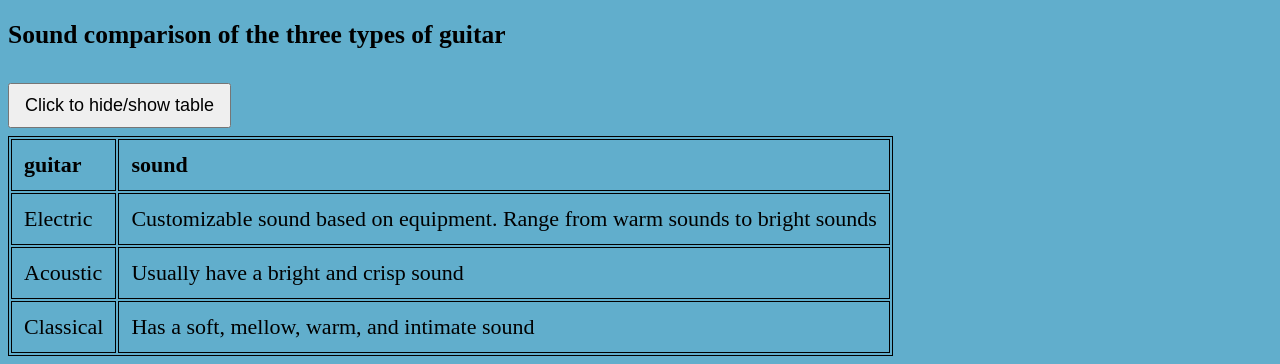
==== commit b4d2bad7: "last page not done yet will finish at home" ====
--- a/index.html
+++ b/index.html
@@ -15,7 +15,7 @@
       <li><a href="subpage4.html">instruments similar to guitar</a></li>
    </ul>
   </nav>
-    <h2>Guitars!</h2>
+    <h1>Guitars!</h1>
     <link rel="preconnect" href="https://fonts.googleapis.com">
 <link rel="preconnect" href="https://fonts.gstatic.com" crossorigin>
 <link href="https://fonts.googleapis.com/css2?family=Roboto+Condensed:ital,wght@0,100..900;1,100..900&display=swap" rel="stylesheet">
@@ -27,15 +27,31 @@
     <p class="elec1">electric guitars is one of the three main types of guitars. This guitar is unique from the other 2 as it uses magentic pickups to convert string vibrations to electrical signals. We use an amplifier to produce audible sound. Electrical guitars can also produce different tones or sound depending on what effects you use on it. <a href="./subpage1.html">Click on this to learn more about electric guitars!</a></p> 
     <input type="button" value="Cool Button!">
     </div>
-      <div class="accoustic">
-    <p><img src="/image/image.png" alt="acoustic guitar" width="200" height="150"> <img src="/image/image copy.png" alt="another acoustic guitar" width="220" height="160"></p> 
-    <p>An acoustic guitar features a hollow body and it produces sound naturally through string vibration within the chamber. This type of guitar do not require a electrical amplification and it usually features six steel strings. The steel strings allow is to produce a more bright, loud, and resonant sound. <a href="./subpage2.html">Click on this to learn more about acoustic guitars!</a></p> 
-      </div>
-    <p><img src="/image/classical.png" alt="classical guitar" width="200" height="200"> <img src="/image/classical 2.png" alt="another classical guitar" width="280" height="200"></p>
-    <p>A classical guitar is kind of similar to an acoustic guitar except it often uses nylon strings not steel strings. Nylon strings produce a warmer and mellow tone compared to steel strings. This type of guitar is also usually used for classical music, flamenco, and latin styles rather than pop or rock. <a href="./subpage3.html">Click on this to learn more about classical guitars!</a></p>
-    <p><img src="/image/whattttt.png" alt="similar guitars" width="200" height="100">  <img src="/image/stringed.png" alt="another photo of similar instruments" width="170" height="160"></p>
-    <p>The 3 guitars above are the main type of guitars. There are still many more stringed instruments similar to guitars. These may include banjo, bass, ukulele, mandolin, lute, and much more. <a href="./subpage4.html">Click on this to learn more!</a></p>
-  </body>
+    <div class="accoustic">
+    <div class="contents">
+    <p class="fontsize">An acoustic guitar features a hollow body and it produces sound naturally through string vibration within the chamber. This type of guitar do not require a electrical amplification and it usually features six steel strings. The steel strings allow is to produce a more bright, loud, and resonant sound. <a href="./subpage2.html">Click on this to learn more about acoustic guitars!</a></p> 
+    </div>
+  <div class="imagees">
+    <p><img src="/image/image.png" alt="acoustic guitar" width="360" height="230"> <img src="/image/image copy.png" alt="another acoustic guitar" width="330" height="225"></p> 
+  </div>  
+  </div>
+  <div class="classical">
+  <div class="images2">
+  <p><img src="/image/classical.png" alt="classical guitar" width="260" height="260"> <img src="/image/classical 2.png" alt="another classical guitar" width="370" height="250"></p>
+  </div>  
+  <div class="contents2">
+  <p class="fontsize2">A classical guitar is kind of similar to an acoustic guitar except it often uses nylon strings not steel strings. Nylon strings produce a warmer and mellow tone compared to steel strings. This type of guitar is also usually used for classical music, flamenco, and latin styles rather than pop or rock. <a href="./subpage3.html">Click on this to learn more about classical guitars!</a></p>
+  </div>  
+  </div>  
+  <div class="otherinstru">
+  <div class="contents3">
+  <p class="fontsize3">The 3 guitars above are the main type of guitars. There are still many more stringed instruments similar to guitars. These may include banjo, bass, ukulele, mandolin, lute, and much more. <a href="./subpage4.html">Click on this to learn more!</a></p>
+</div>
+<div class="images3">
+  <p><img src="/image/whattttt.png" alt="similar guitars" width="380" height="255">  <img src="/image/stringed.png" alt="another photo of similar instruments" width="280" height="260"></p>  
+</div>
+</div>
+</body>
   <head>
 <style>
 table, th, td {
@@ -44,7 +60,8 @@
 </style>
 </head>
 <body>
-<h2>Sound comparison of the three types of guitar</h2>
+<div class="column">
+<h3>Sound comparison of the three types of guitar</h3>
 <button onclick="myFunction()">Click to hide/show table</button>
 
 <div id="myDIV">
@@ -67,6 +84,7 @@
   </tr>
 </table>
 </div>
+</div>
 </body>
 <script src="script.js"></script>
 <script src="script2.js"></script>
--- a/styles.css
+++ b/styles.css
@@ -76,9 +76,6 @@
 }
 .intre {
 font-size:30px;
-}
-.headingintrustments {
-  font-size:32px;
 }
 .ukulele {
   display: flex;
@@ -135,7 +132,7 @@
   font-size: 25px;
 }
 h2 {
-  font-size: 30px;
+  font-size: 26px;
 }
 .brands {
   font-size: 25px;
@@ -224,9 +221,6 @@
 h5 {
   font-size: 26px;
 }
-h2 {
-    text-align: center;
-}
 .imagesbands {
   display: flex;
   justify-content: center; 
@@ -235,4 +229,13 @@
 }
 .banjo {
   max-width: 1500px;
+}
+button {
+    cursor: pointer;   
+    padding: 5px 8px; 
+    font-size: 14px;      
+}
+h1 {
+    text-align: center;
+    font-size: 35px;
 }
--- a/stylehomepage.css
+++ b/stylehomepage.css
@@ -11,7 +11,100 @@
     flex: 1;
 }
 .elec {
-  display: flex; /* Enables flexbox */
-  align-items: center; /* Aligns items to the top */
-  gap: 10px; /* Space between images and text */
+  display: flex; 
+  align-items: center; 
+  gap: 10px;
 }
+ .accoustic {
+    display: flex;
+    align-items: center;
+    gap: 10px; 
+  }
+
+  .contents {
+    flex: 2; 
+    padding-left: 20px;
+    padding-right: 20px;
+    padding-bottom: 30px;
+  }
+
+  .imagees {
+    display: flex;
+    flex-direction: column; 
+    justify-content: flex-end;
+    gap: 10px;
+  }
+  .fontsize {
+    font-size: 25px;
+  }
+   .classical {
+    display: flex;
+    align-items: center;
+    gap: 10px; 
+  }
+
+  .contents2 {
+    flex: 2; 
+    padding-left: 20px;
+    padding-right: 20px;
+    padding-bottom: 20px;
+  }
+
+  .images2 {
+    display: flex;
+    flex-direction: column; 
+    justify-content: flex-end;
+    gap: 10px;
+  }
+  .fontsize2 {
+    font-size: 25px;
+  }
+  .otherinstru {
+    display: flex;
+    align-items: center;
+    gap: 10px; 
+  }
+
+  .contents3 {
+    flex: 2; 
+    padding-left: 20px;
+    padding-right: 20px;
+    padding-bottom: 30px;
+  }
+
+  .images3 {
+    display: flex;
+    flex-direction: column; 
+    justify-content: flex-end;
+    gap: 10px;
+  }
+  .fontsize3 {
+    font-size: 25px;
+  }
+  .column {
+  display: flex;
+  flex-direction: column; 
+  align-items: flex-start; 
+  gap: 8px;               
+}
+th, td {
+  border: 1px solid black;
+  padding: 12px; 
+  text-align: left; 
+}
+table {
+  width: 100%;
+  font-size: 22px; 
+}
+button {
+  padding: 10px 15px; 
+  font-size: 18px;   
+  cursor: pointer;     
+}
+h1 {
+    text-align: center;
+    font-size: 35px;
+}
+h3 {
+    font-size: 25.5px;
+}
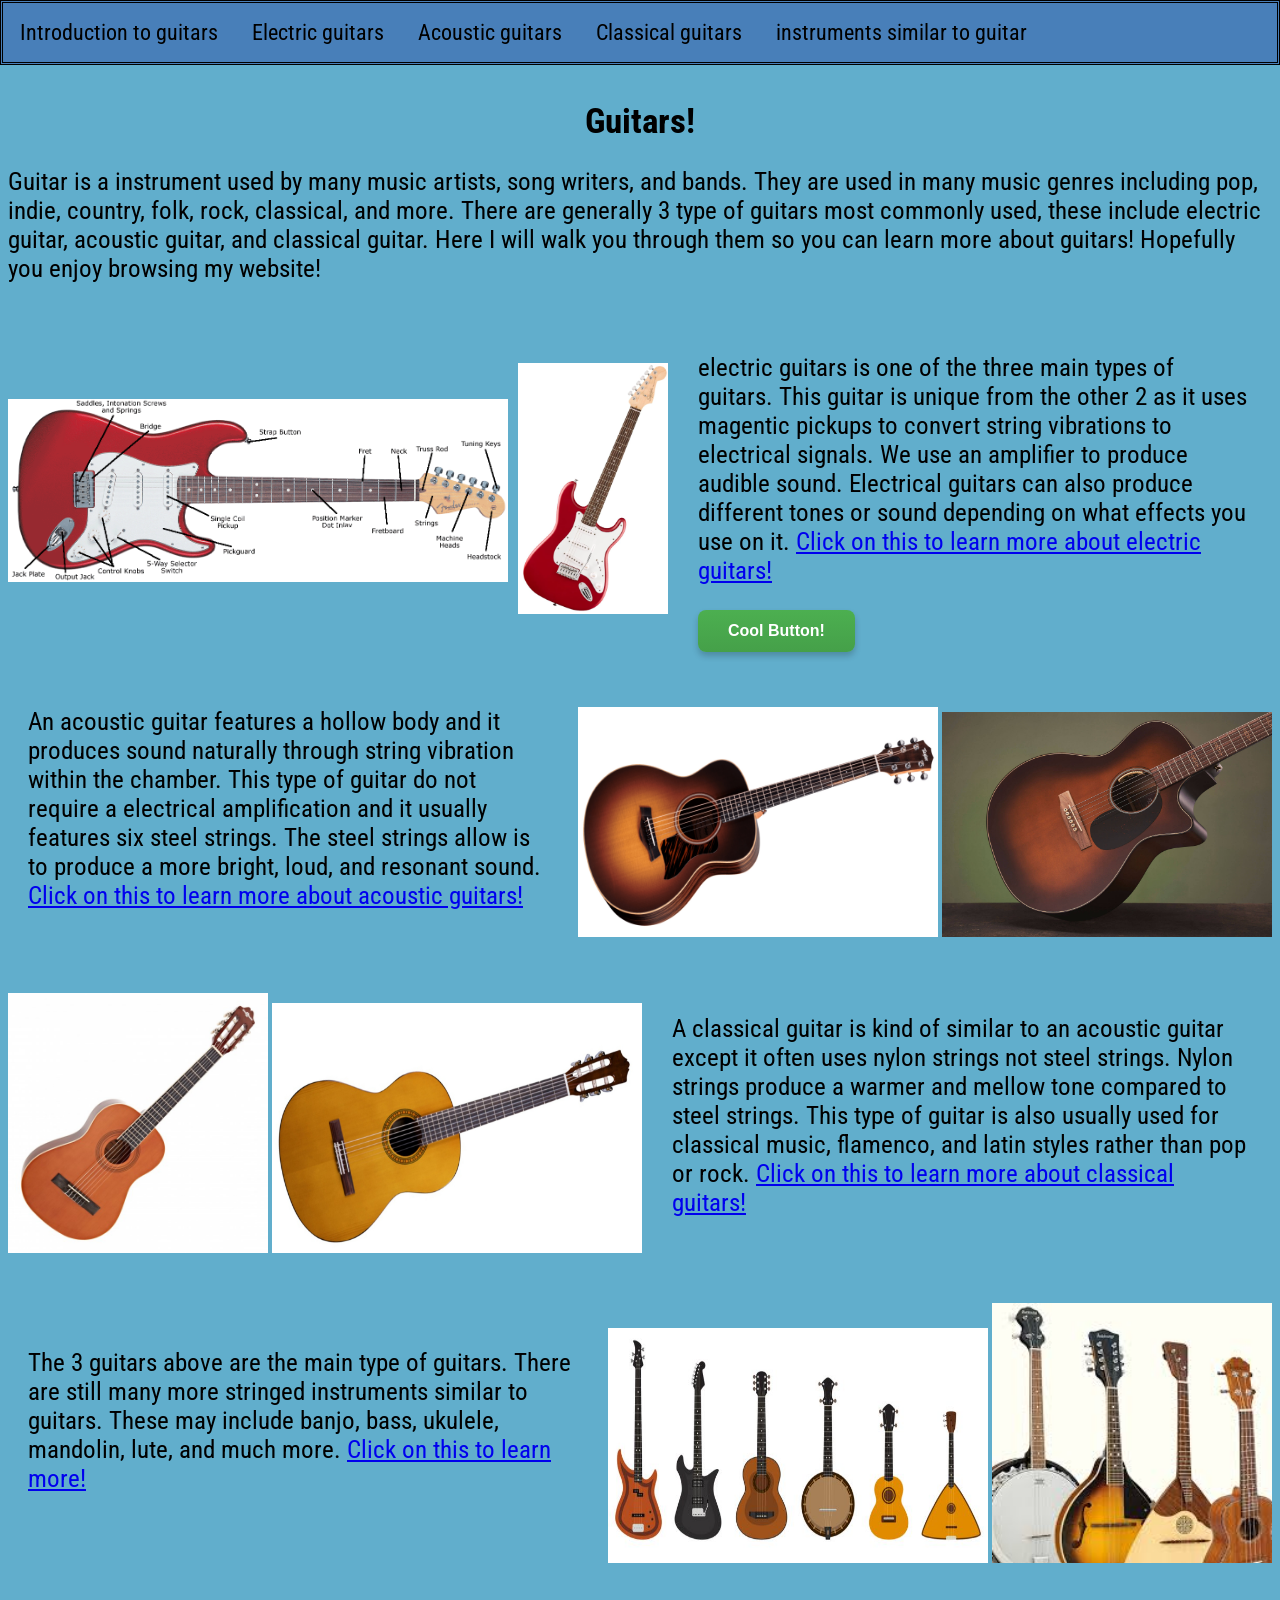
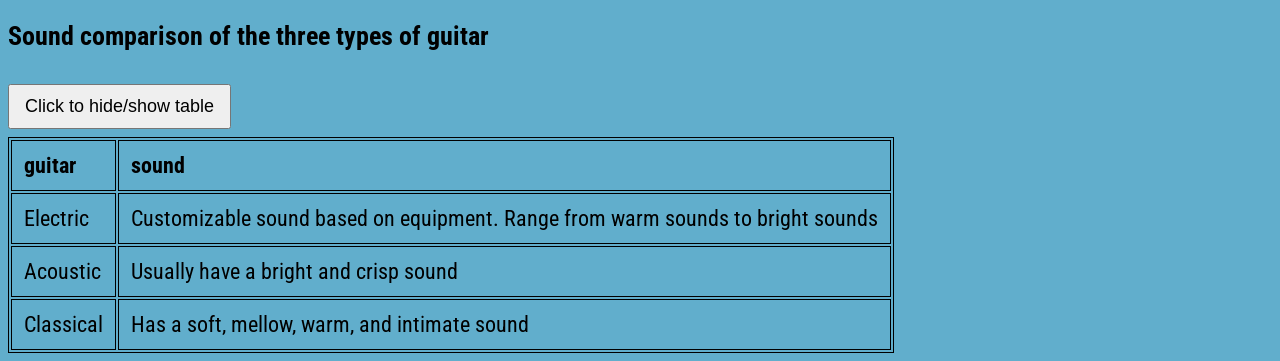
==== commit 17ad4e52: "done everything" ====
--- a/index.html
+++ b/index.html
@@ -48,7 +48,7 @@
   <p class="fontsize3">The 3 guitars above are the main type of guitars. There are still many more stringed instruments similar to guitars. These may include banjo, bass, ukulele, mandolin, lute, and much more. <a href="./subpage4.html">Click on this to learn more!</a></p>
 </div>
 <div class="images3">
-  <p><img src="/image/whattttt.png" alt="similar guitars" width="380" height="255">  <img src="/image/stringed.png" alt="another photo of similar instruments" width="280" height="260"></p>  
+  <p><img src="/image/whattttt.png" alt="similar guitars" width="380" height="235">  <img src="/image/stringed.png" alt="another photo of similar instruments" width="280" height="260"></p>  
 </div>
 </div>
 </body>
--- a/styles.css
+++ b/styles.css
@@ -41,7 +41,7 @@
 body {
   padding-top: 70px; 
 }
-p {
+body {
 font-size: 18px;
 font-family: "Roboto Condensed", sans-serif;
 font-weight: 400;
@@ -75,7 +75,7 @@
    font-size:27px;
 }
 .intre {
-font-size:30px;
+font-size:28px;
 }
 .ukulele {
   display: flex;
@@ -227,9 +227,6 @@
   gap: 15px;              
   flex-wrap: wrap; 
 }
-.banjo {
-  max-width: 1500px;
-}
 button {
     cursor: pointer;   
     padding: 5px 8px; 
